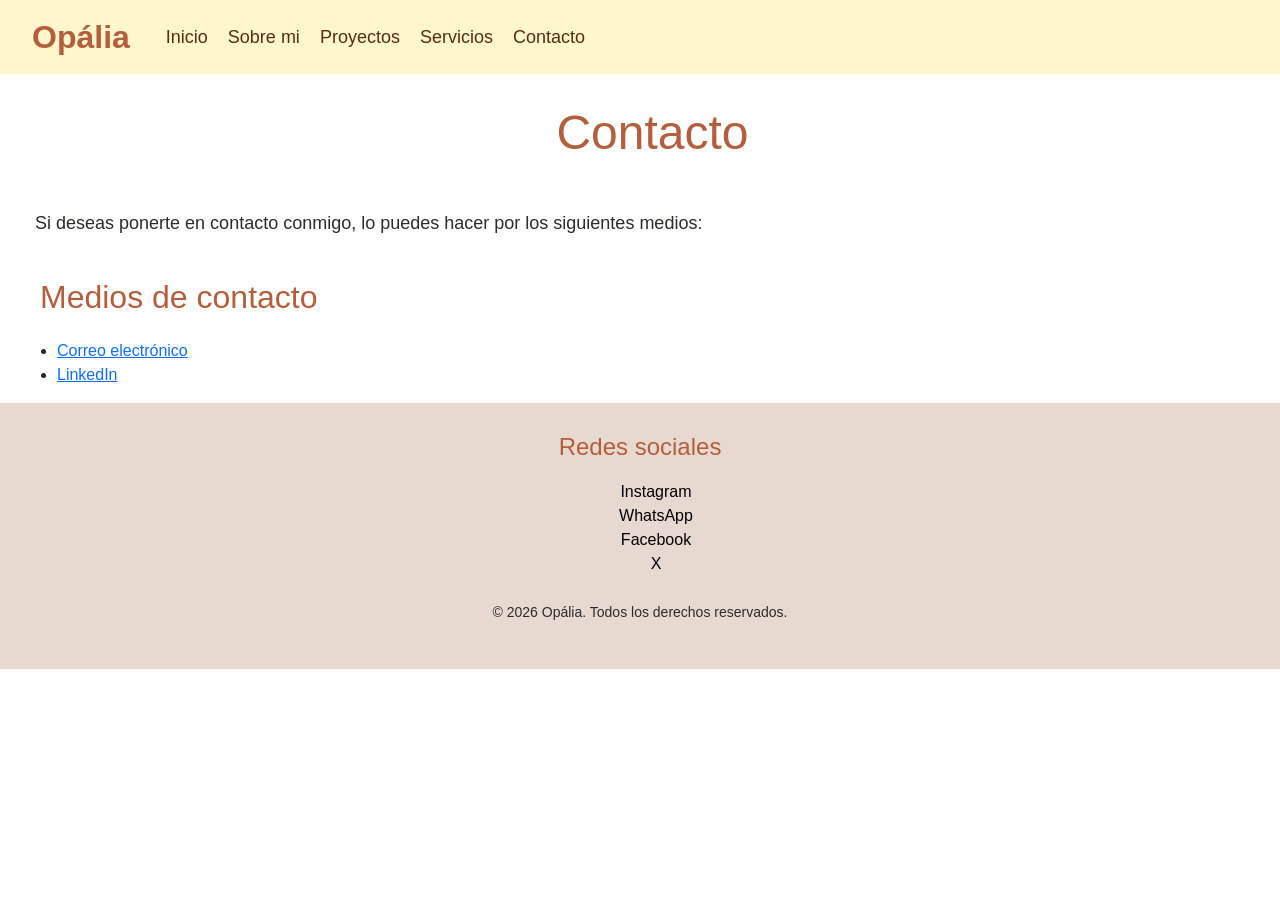
==== pages/contacto.html @ 05ca763a "Primer Commit" ====
<!DOCTYPE html>
<html lang="en">

<head>
    <meta charset="UTF-8">
    <meta name="viewport" content="width=device-width, initial-scale=1.0">
    <title>Contacto</title>
    <link href="https://cdn.jsdelivr.net/npm/bootstrap@5.3.8/dist/css/bootstrap.min.css" rel="stylesheet" integrity="sha384-sRIl4kxILFvY47J16cr9ZwB07vP4J8+LH7qKQnuqkuIAvNWLzeN8tE5YBujZqJLB" crossorigin="anonymous">
    <link rel="stylesheet" href="../styles/styles.css">

</head>

<body>
    <header>
        <nav class="navbar navbar-expand-lg">
            <div class="container-fluid">
                <a class="navbar-brand">Opália</a>
                <button class="navbar-toggler" type="button" data-bs-toggle="collapse" data-bs-target="#navbarNavAltMarkup"
                    aria-controls="navbarNavAltMarkup" aria-expanded="false" aria-label="Toggle navigation">
                    <span class="navbar-toggler-icon"></span>
                </button>
                <div class="collapse navbar-collapse" id="navbarNavAltMarkup">
                    <div class="navbar-nav">
                        <a href="../index.html">Inicio</a>
                        <a href="sobre-mi.html">Sobre mi</a>
                        <a href="proyectos.html">Proyectos</a>
                        <a href="servicios.html">Servicios</a>
                        <a href="#">Contacto</a>
                    </div>
                </div>
            </div>
        </nav>
    </header>

    <main>
        <section>
            <h1>Contacto</h1>
            <p>Si deseas ponerte en contacto conmigo, lo puedes hacer por los siguientes medios:</p>
            <h2>Medios de contacto</h2>
            <ul>
                <li><a href="mailto:tu-email@dominio.com">Correo electrónico</a></li>
                <li><a href="https://www.linkedin.com/">LinkedIn</a></li>
            </ul>
        </section>

    </main>

        <footer>
            <h3>Redes sociales</h3>
            <ul>
                <li><a href="https://www.instagram.com/">Instagram</a></li>
                <li><a href="https://web.whatsapp.com/">WhatsApp</a></li>
                <li><a href="https://www.facebook.com/">Facebook</a></li>
                <li><a href="https://x.com/">X</a></li>
            </ul>
            <p>&copy; 2026 Opália. Todos los derechos reservados.</p>
        </footer>

        <script src="https://cdn.jsdelivr.net/npm/bootstrap@5.3.8/dist/js/bootstrap.bundle.min.js" integrity="sha384-FKyoEForCGlyvwx9Hj09JcYn3nv7wiPVlz7YYwJrWVcXK/BmnVDxM+D2scQbITxI" crossorigin="anonymous"></script>
</body>

</html>
---- styles/styles.css ----
/* generales */
* { margin: 0; padding: 0; }

body{
    font-family: Quicksand, Helvetica, sans-serif;
}

/* HEADER */
header{
    background-color: #fff6cc;
    display: flex;
    justify-content: space-between;
    align-items: center;
}

/* Nombre de la marca */
.navbar-brand{
    font-size: 32px;
    font-weight: bold;
    color: #b35e3c;
}

a.navbar-brand:hover{
    color: #834026;
}

/* Enlaces */
nav a{
    text-decoration: none;
    color: #572c10;
    font-size: 18px;
    font-weight: 500;
    padding-left: 20px;
}   

nav a:hover{
    color: #b35e3c; 
}

    


/* MAIN */
main{
    margin-left: 25px;
}

h1{
    padding: 30px;
    font-size: 48px;
    color: #b35e3c;
    text-align: center;
}

p{
    padding: 10px;
    font-size: 18px;
    color: #2c2b2a;
}

img{
    padding: 20px;
    width: 300px;
    height: auto;
}

h2{
    padding: 15px;
    font-size: 32px;
    color: #b35e3c;
}

h3{
    padding: 10px;
    font-size: 24px;
    color: #b35e3c;
}

/*INICIO*/
.inicio{
    display:grid;
    grid-template-columns: repeat(1, 1fr);
    grid-template-rows: repeat(3, 1fr);
    grid-template-areas: 
        "portada"
        "detalle"
        "imagen-portada";
} 

@media(min-width: 768px){
    .inicio{
        display:grid;
        grid-template-columns: repeat(3, 1fr);
        grid-template-rows: repeat(2, 1fr);
        grid-template-areas: 
            "portada portada portada"
            "detalle detalle imagen-portada";
        margin: 0px;
        gap: 20px;
    }
}


.portada{
    background-image: linear-gradient(#fff6cc9a,
                        #fff69a),url("../img/combos blanco y negro.jpg");
    background-size: cover;
    background-position: center;
    width: 100%;
    height: 400px;
    display: flex;
    flex-direction: column;
    justify-content: center;
    align-items: center;
    grid-area: portada;
}

.detalle{
    grid-area: detalle;
    padding: 5%;
}

.imagen-portada{
    margin-right: 20px;
}

.imagen-portada figcaption{
    text-align: center;
    padding: 10px;
}
.imagen-portada img{
    grid-area: imagen-portada;
    width:100%;
    height: 350px;
    object-fit:cover;
    padding: 0;
}

/*SERVICIOS*/
.card{
    background-color: #fff6cc;
    border-radius: 10px;
    padding: 20px;
    text-align: center;
}

.card img{
    width: 100%;
    height: 250px;
    border-radius: 10px;
    object-fit: cover;
    padding:0;
}

.card-hover{
    transition: transform 0.3s ease;
}

.card-hover:hover{
    transform: scale(1.05);
    box-shadow: 0 10px 25px rgba(0, 0, 0, 0.25);
}

.contenedor-cards{
    display:grid;
    grid-template-columns: 1fr;
}

@media(min-width: 768px){
    .contenedor-cards{
        display:grid;
        grid-template-columns: repeat(2, 1fr);
        gap: 20px;
        max-width: 1200px;
    }
}

@media(min-width: 1024px){
    .contenedor-cards{
        display:grid;
        grid-template-columns: repeat(4, 1fr);
        gap: 20px;
        max-width: 1200px;
    }
}


/* PROYECTOS */
.carousel{
    width: 600px;
}

.carousel-item img{
    width: 100%;
    height: 500px;
    object-fit: cover;
}

.tit-car{
    color: #b35e3c;
    font-size: 18px;
    background-color: #fdfdfda1;
}

.text-car{
    color: #0c0c0c;
    font-size: 14px;
    font-weight: 900;
    background-color: #fdfdfda1;
}

/* footer */    
footer{
    background-color: #e8d9d0;
    text-align: center;
    padding: 20px;
}

footer ul{
    list-style: none;
}

footer a{
    text-decoration: none;
    color: black;
}

footer p{
    font-size: 14px;
    color: #2c2b2a;
}
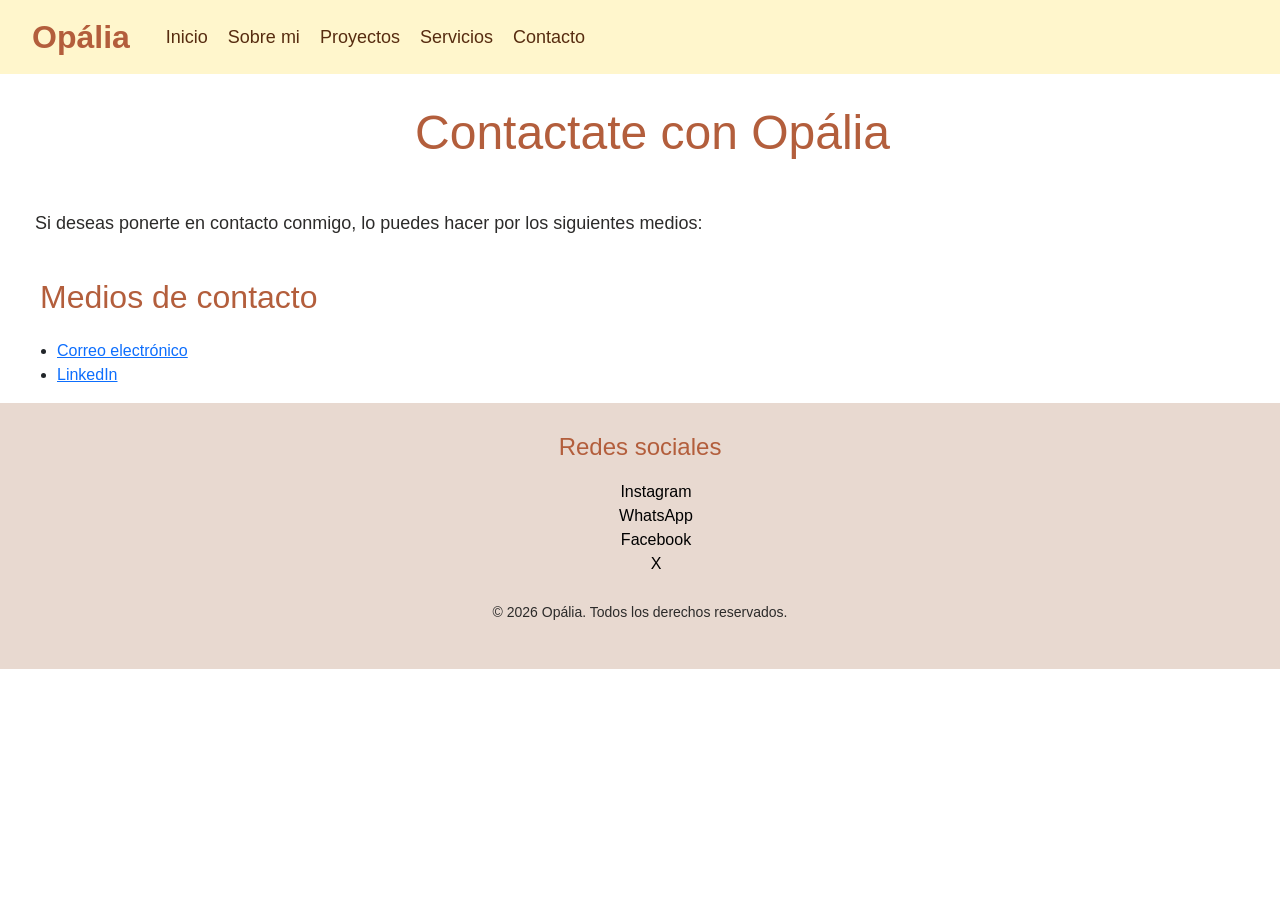
==== commit feae8c2a: "Agregación de keywords, mejora de h1 y textos" ====
--- a/pages/contacto.html
+++ b/pages/contacto.html
@@ -4,8 +4,11 @@
 <head>
     <meta charset="UTF-8">
     <meta name="viewport" content="width=device-width, initial-scale=1.0">
-    <title>Contacto</title>
+    <title>Contacto | Opalia</title>
+    <meta name="description" content="Contactá a Opalia para realizar consultas, conocer nuestros productos artesanales y solicitar información sobre pedidos y propuestas personalizadas.">
+    <meta name="keywords" content="Opalia, contacto Opalia, velas artesanales, pedidos personalizados, decoración artesanal">
     <link href="https://cdn.jsdelivr.net/npm/bootstrap@5.3.8/dist/css/bootstrap.min.css" rel="stylesheet" integrity="sha384-sRIl4kxILFvY47J16cr9ZwB07vP4J8+LH7qKQnuqkuIAvNWLzeN8tE5YBujZqJLB" crossorigin="anonymous">
+    <link href="https://unpkg.com/aos@2.3.1/dist/aos.css" rel="stylesheet">
     <link rel="stylesheet" href="../styles/styles.css">
 
 </head>
@@ -34,7 +37,7 @@
 
     <main>
         <section>
-            <h1>Contacto</h1>
+            <h1>Contactate con Opália</h1>
             <p>Si deseas ponerte en contacto conmigo, lo puedes hacer por los siguientes medios:</p>
             <h2>Medios de contacto</h2>
             <ul>
@@ -54,9 +57,16 @@
                 <li><a href="https://x.com/">X</a></li>
             </ul>
             <p>&copy; 2026 Opália. Todos los derechos reservados.</p>
-        </footer>
-
-        <script src="https://cdn.jsdelivr.net/npm/bootstrap@5.3.8/dist/js/bootstrap.bundle.min.js" integrity="sha384-FKyoEForCGlyvwx9Hj09JcYn3nv7wiPVlz7YYwJrWVcXK/BmnVDxM+D2scQbITxI" crossorigin="anonymous"></script>
-</body>
-
-</html>+            </footer>
+            
+            <script src="https://cdn.jsdelivr.net/npm/bootstrap@5.3.8/dist/js/bootstrap.bundle.min.js"
+                integrity="sha384-FKyoEForCGlyvwx9Hj09JcYn3nv7wiPVlz7YYwJrWVcXK/BmnVDxM+D2scQbITxI"
+                crossorigin="anonymous"></script>
+            <script src="https://unpkg.com/aos@2.3.1/dist/aos.js"></script>
+            
+            <script>
+                AOS.init();
+            </script>
+            </body>
+            
+            </html>
--- a/styles/styles.css
+++ b/styles/styles.css
@@ -1,232 +1,240 @@
-/* generales */
-* { margin: 0; padding: 0; }
-
-body{
-    font-family: Quicksand, Helvetica, sans-serif;
-}
-
-/* HEADER */
-header{
-    background-color: #fff6cc;
-    display: flex;
-    justify-content: space-between;
-    align-items: center;
-}
-
-/* Nombre de la marca */
-.navbar-brand{
-    font-size: 32px;
-    font-weight: bold;
-    color: #b35e3c;
-}
-
-a.navbar-brand:hover{
-    color: #834026;
-}
-
-/* Enlaces */
-nav a{
-    text-decoration: none;
-    color: #572c10;
-    font-size: 18px;
-    font-weight: 500;
-    padding-left: 20px;
-}   
-
-nav a:hover{
-    color: #b35e3c; 
-}
-
-    
-
-
-/* MAIN */
-main{
-    margin-left: 25px;
-}
-
-h1{
-    padding: 30px;
-    font-size: 48px;
-    color: #b35e3c;
-    text-align: center;
-}
-
-p{
-    padding: 10px;
-    font-size: 18px;
-    color: #2c2b2a;
-}
-
-img{
-    padding: 20px;
-    width: 300px;
-    height: auto;
-}
-
-h2{
-    padding: 15px;
-    font-size: 32px;
-    color: #b35e3c;
-}
-
-h3{
-    padding: 10px;
-    font-size: 24px;
-    color: #b35e3c;
-}
-
-/*INICIO*/
-.inicio{
-    display:grid;
-    grid-template-columns: repeat(1, 1fr);
-    grid-template-rows: repeat(3, 1fr);
-    grid-template-areas: 
-        "portada"
-        "detalle"
-        "imagen-portada";
-} 
-
-@media(min-width: 768px){
-    .inicio{
-        display:grid;
-        grid-template-columns: repeat(3, 1fr);
-        grid-template-rows: repeat(2, 1fr);
-        grid-template-areas: 
-            "portada portada portada"
-            "detalle detalle imagen-portada";
-        margin: 0px;
-        gap: 20px;
-    }
-}
-
-
-.portada{
-    background-image: linear-gradient(#fff6cc9a,
-                        #fff69a),url("../img/combos blanco y negro.jpg");
-    background-size: cover;
-    background-position: center;
-    width: 100%;
-    height: 400px;
-    display: flex;
-    flex-direction: column;
-    justify-content: center;
-    align-items: center;
-    grid-area: portada;
-}
-
-.detalle{
-    grid-area: detalle;
-    padding: 5%;
-}
-
-.imagen-portada{
-    margin-right: 20px;
-}
-
-.imagen-portada figcaption{
-    text-align: center;
-    padding: 10px;
-}
-.imagen-portada img{
-    grid-area: imagen-portada;
-    width:100%;
-    height: 350px;
-    object-fit:cover;
-    padding: 0;
-}
-
-/*SERVICIOS*/
-.card{
-    background-color: #fff6cc;
-    border-radius: 10px;
-    padding: 20px;
-    text-align: center;
-}
-
-.card img{
-    width: 100%;
-    height: 250px;
-    border-radius: 10px;
-    object-fit: cover;
-    padding:0;
-}
-
-.card-hover{
-    transition: transform 0.3s ease;
-}
-
-.card-hover:hover{
-    transform: scale(1.05);
-    box-shadow: 0 10px 25px rgba(0, 0, 0, 0.25);
-}
-
-.contenedor-cards{
-    display:grid;
-    grid-template-columns: 1fr;
-}
-
-@media(min-width: 768px){
-    .contenedor-cards{
-        display:grid;
-        grid-template-columns: repeat(2, 1fr);
-        gap: 20px;
-        max-width: 1200px;
-    }
-}
-
-@media(min-width: 1024px){
-    .contenedor-cards{
-        display:grid;
-        grid-template-columns: repeat(4, 1fr);
-        gap: 20px;
-        max-width: 1200px;
-    }
-}
-
-
-/* PROYECTOS */
-.carousel{
-    width: 600px;
-}
-
-.carousel-item img{
-    width: 100%;
-    height: 500px;
-    object-fit: cover;
-}
-
-.tit-car{
-    color: #b35e3c;
-    font-size: 18px;
-    background-color: #fdfdfda1;
-}
-
-.text-car{
-    color: #0c0c0c;
-    font-size: 14px;
-    font-weight: 900;
-    background-color: #fdfdfda1;
-}
-
-/* footer */    
-footer{
-    background-color: #e8d9d0;
-    text-align: center;
-    padding: 20px;
-}
-
-footer ul{
-    list-style: none;
-}
-
-footer a{
-    text-decoration: none;
-    color: black;
-}
-
-footer p{
-    font-size: 14px;
-    color: #2c2b2a;
-}
-
+body {
+  font-family: Quicksand, Helvetica, sans-serif;
+}
+
+h1 {
+  font-size: 48px;
+  color: #b35e3c;
+}
+
+h2 {
+  font-size: 32px;
+  color: #b35e3c;
+}
+
+h3 {
+  font-size: 24px;
+  color: #b35e3c;
+}
+
+p {
+  font-size: 18px;
+  color: #2c2b2a;
+}
+
+* {
+  margin: 0;
+  padding: 0;
+}
+
+main {
+  margin-left: 25px;
+}
+
+h1 {
+  padding: 30px;
+  text-align: center;
+}
+
+h2 {
+  padding: 15px;
+}
+
+h3 {
+  padding: 10px;
+}
+
+p {
+  padding: 10px;
+}
+
+img {
+  padding: 20px;
+  width: 300px;
+  height: auto;
+}
+
+header {
+  background-color: #fff6cc;
+  display: flex;
+  justify-content: space-between;
+  align-items: center;
+}
+
+.navbar-brand {
+  font-size: 32px;
+  font-weight: bold;
+  color: #b35e3c;
+}
+.navbar-brand:hover {
+  color: #834026;
+}
+
+nav a {
+  text-decoration: none;
+  color: #572c10;
+  font-size: 18px;
+  font-weight: 500;
+  padding-left: 20px;
+}
+nav a:hover {
+  color: #b35e3c;
+}
+
+footer {
+  background-color: #e8d9d0;
+  text-align: center;
+  padding: 20px;
+}
+footer ul {
+  list-style: none;
+}
+footer a {
+  text-decoration: none;
+  color: #000;
+}
+footer p {
+  font-size: 14px;
+  color: #2c2b2a;
+}
+
+.btn {
+  border-radius: 10px;
+}
+.btn:hover {
+  opacity: 0.9;
+}
+
+.card {
+  background-color: #fff6cc;
+  border-radius: 10px;
+  padding: 20px;
+  text-align: center;
+}
+.card img {
+  width: 100%;
+  height: 250px;
+  border-radius: 10px;
+  object-fit: cover;
+  padding: 0;
+}
+
+.card-hover {
+  transition: transform 0.3s ease;
+}
+.card-hover:hover {
+  transform: scale(1.05);
+  box-shadow: 0 10px 25px rgba(0, 0, 0, 0.25);
+}
+
+.contenedor-cards {
+  display: grid;
+  grid-template-columns: 1fr;
+}
+@media (min-width: 768px) {
+  .contenedor-cards {
+    grid-template-columns: repeat(2, 1fr);
+    gap: 20px;
+    max-width: 1200px;
+  }
+}
+@media (min-width: 1024px) {
+  .contenedor-cards {
+    grid-template-columns: repeat(4, 1fr);
+    gap: 20px;
+    max-width: 1200px;
+  }
+}
+
+.inicio {
+  display: grid;
+  grid-template-columns: repeat(1, 1fr);
+  grid-template-rows: repeat(3, 1fr);
+  grid-template-areas: "portada" "detalle" "imagen-portada";
+}
+@media (min-width: 768px) {
+  .inicio {
+    display: grid;
+    grid-template-columns: repeat(3, 1fr);
+    grid-template-rows: repeat(2, 1fr);
+    grid-template-areas: "portada portada portada" "detalle detalle imagen-portada";
+    margin: 0;
+    gap: 20px;
+  }
+}
+
+.portada {
+  background-image: linear-gradient(rgba(255, 246, 204, 0.6039215686), #fff69a), url("../img/combos blanco y negro.jpg");
+  background-size: cover;
+  background-position: center;
+  width: 100%;
+  height: 400px;
+  display: flex;
+  flex-direction: column;
+  justify-content: center;
+  align-items: center;
+  grid-area: portada;
+}
+
+.detalle {
+  grid-area: detalle;
+  padding: 5%;
+}
+
+.imagen-portada {
+  margin-right: 20px;
+}
+.imagen-portada figcaption {
+  text-align: center;
+  padding: 10px;
+}
+.imagen-portada img {
+  grid-area: imagen-portada;
+  width: 100%;
+  height: 350px;
+  object-fit: cover;
+  padding: 0;
+}
+
+.carousel {
+  width: 600px;
+}
+
+.carousel-item img {
+  width: 100%;
+  height: 500px;
+  object-fit: cover;
+}
+
+.tit-car {
+  color: #b35e3c;
+  font-size: 18px;
+  background-color: rgba(253, 253, 253, 0.631372549);
+}
+
+.text-car {
+  color: #0c0c0c;
+  font-size: 14px;
+  font-weight: 900;
+  background-color: rgba(253, 253, 253, 0.631372549);
+}
+
+.imgyo img {
+  width: 300px;
+  height: 300px;
+  object-fit: cover;
+  border-radius: 50%;
+}
+
+.detalle {
+  padding: 20px;
+  text-align: center;
+  font-size: 18px;
+  color: #2c2b2a;
+  background-color: #fcf5d8;
+  border: 1px solid #572c10;
+  border-radius: 10px;
+  margin: 20px;
+}
+
+/*# sourceMappingURL=styles.css.map */
